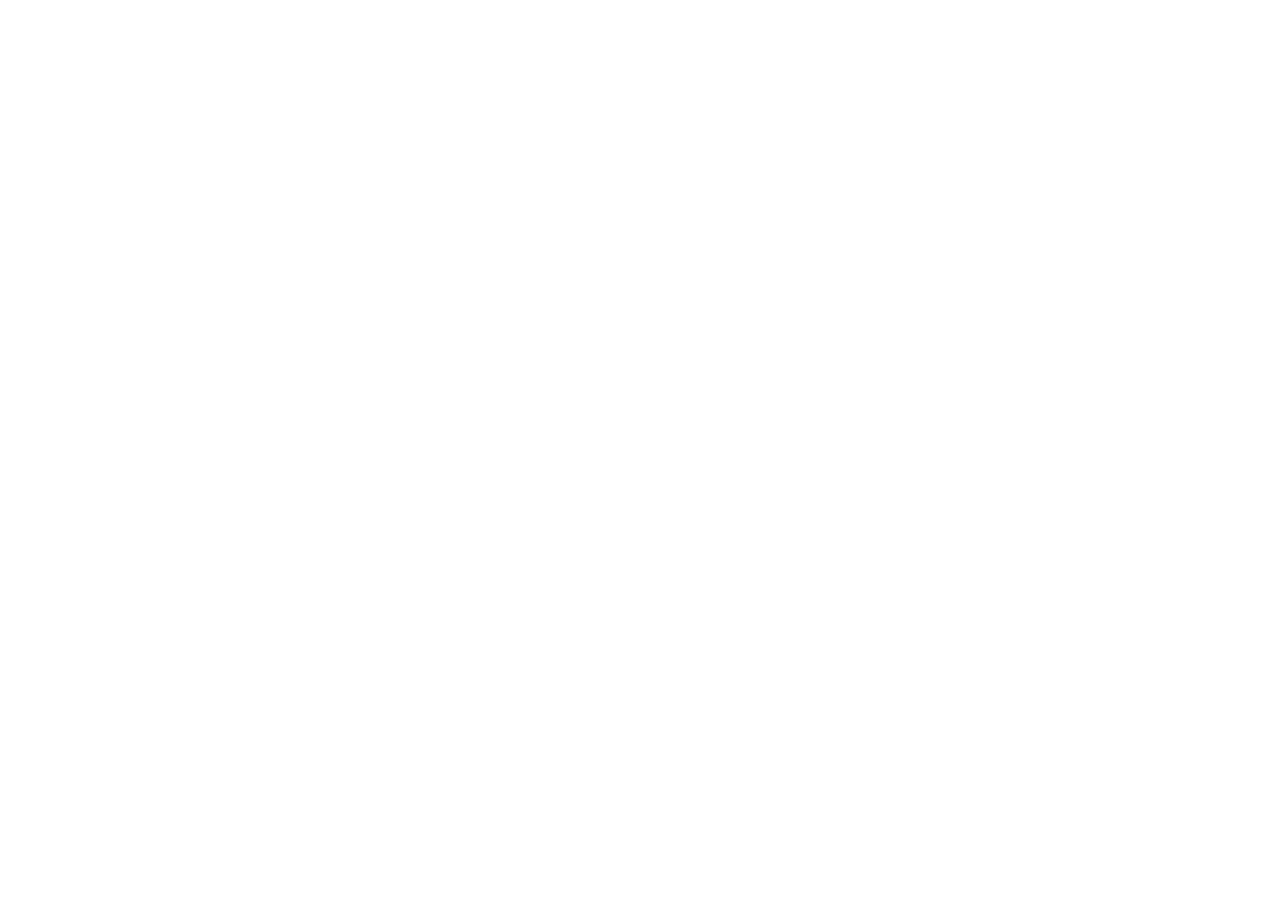
==== index.html @ 0ae37cca "Added a Photo folder" ====
<!DOCTYPE html>
<html lang="en">
<head>
    <meta charset="UTF-8">
    <meta http-equiv="X-UA-Compatible" content="IE=edge">
    <meta name="viewport" content="width=device-width, initial-scale=1.0">
    <link rel="stylesheet" href="./index.css">
    <title>Chuchu basta title</title>
</head>
<body>
    
</body>
</html>
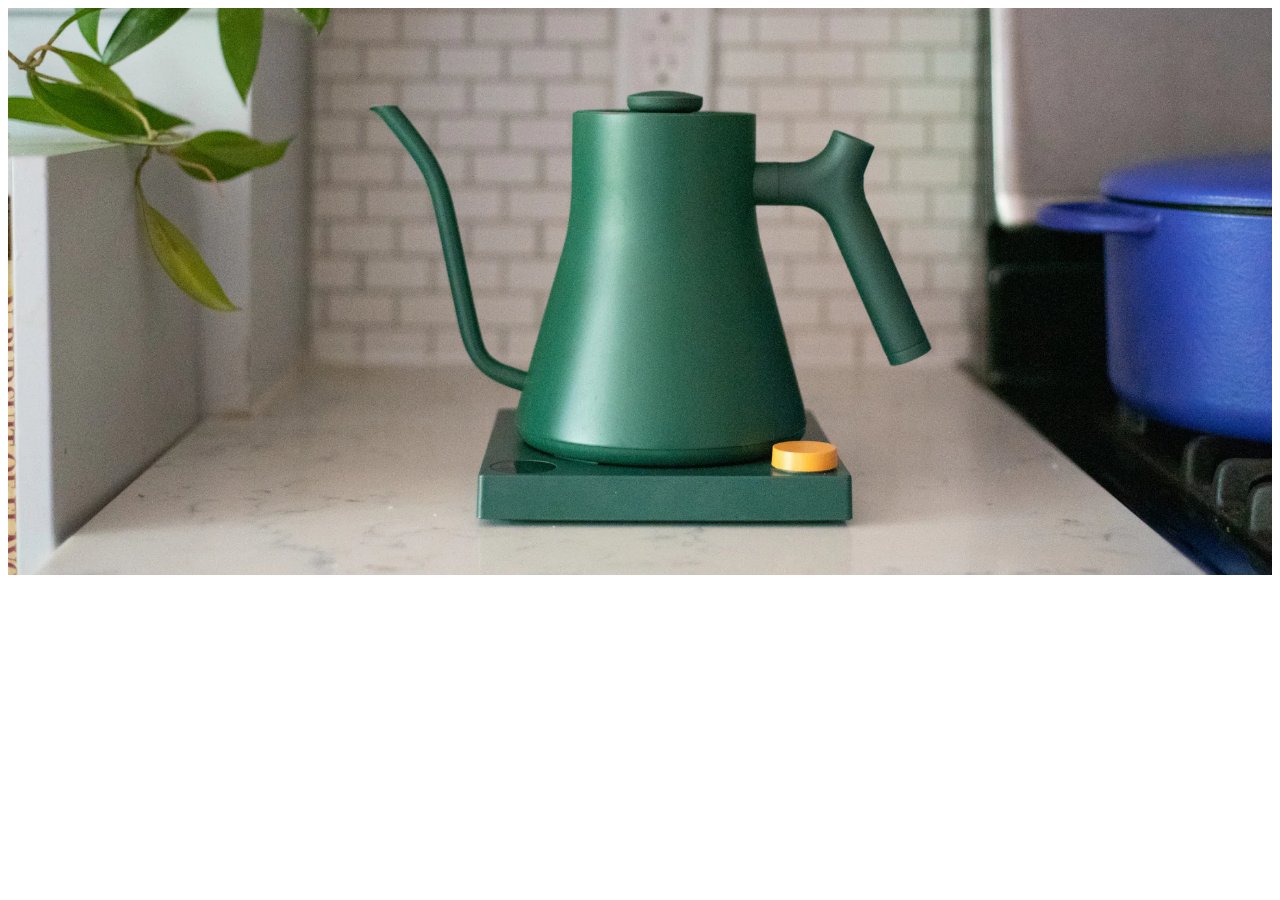
==== commit 2493191c: "Added a photo folder" ====
--- a/index.html
+++ b/index.html
@@ -8,6 +8,6 @@
     <title>Chuchu basta title</title>
 </head>
 <body>
-    
+    <img src="./Photo/sprinkler.webp" alt="A photo of a sprinkler">
 </body>
 </html>--- a/index.css
+++ b/index.css
@@ -0,0 +1,6 @@
+/* background */
+img {
+    width: 100%;
+    height: auto;
+    
+}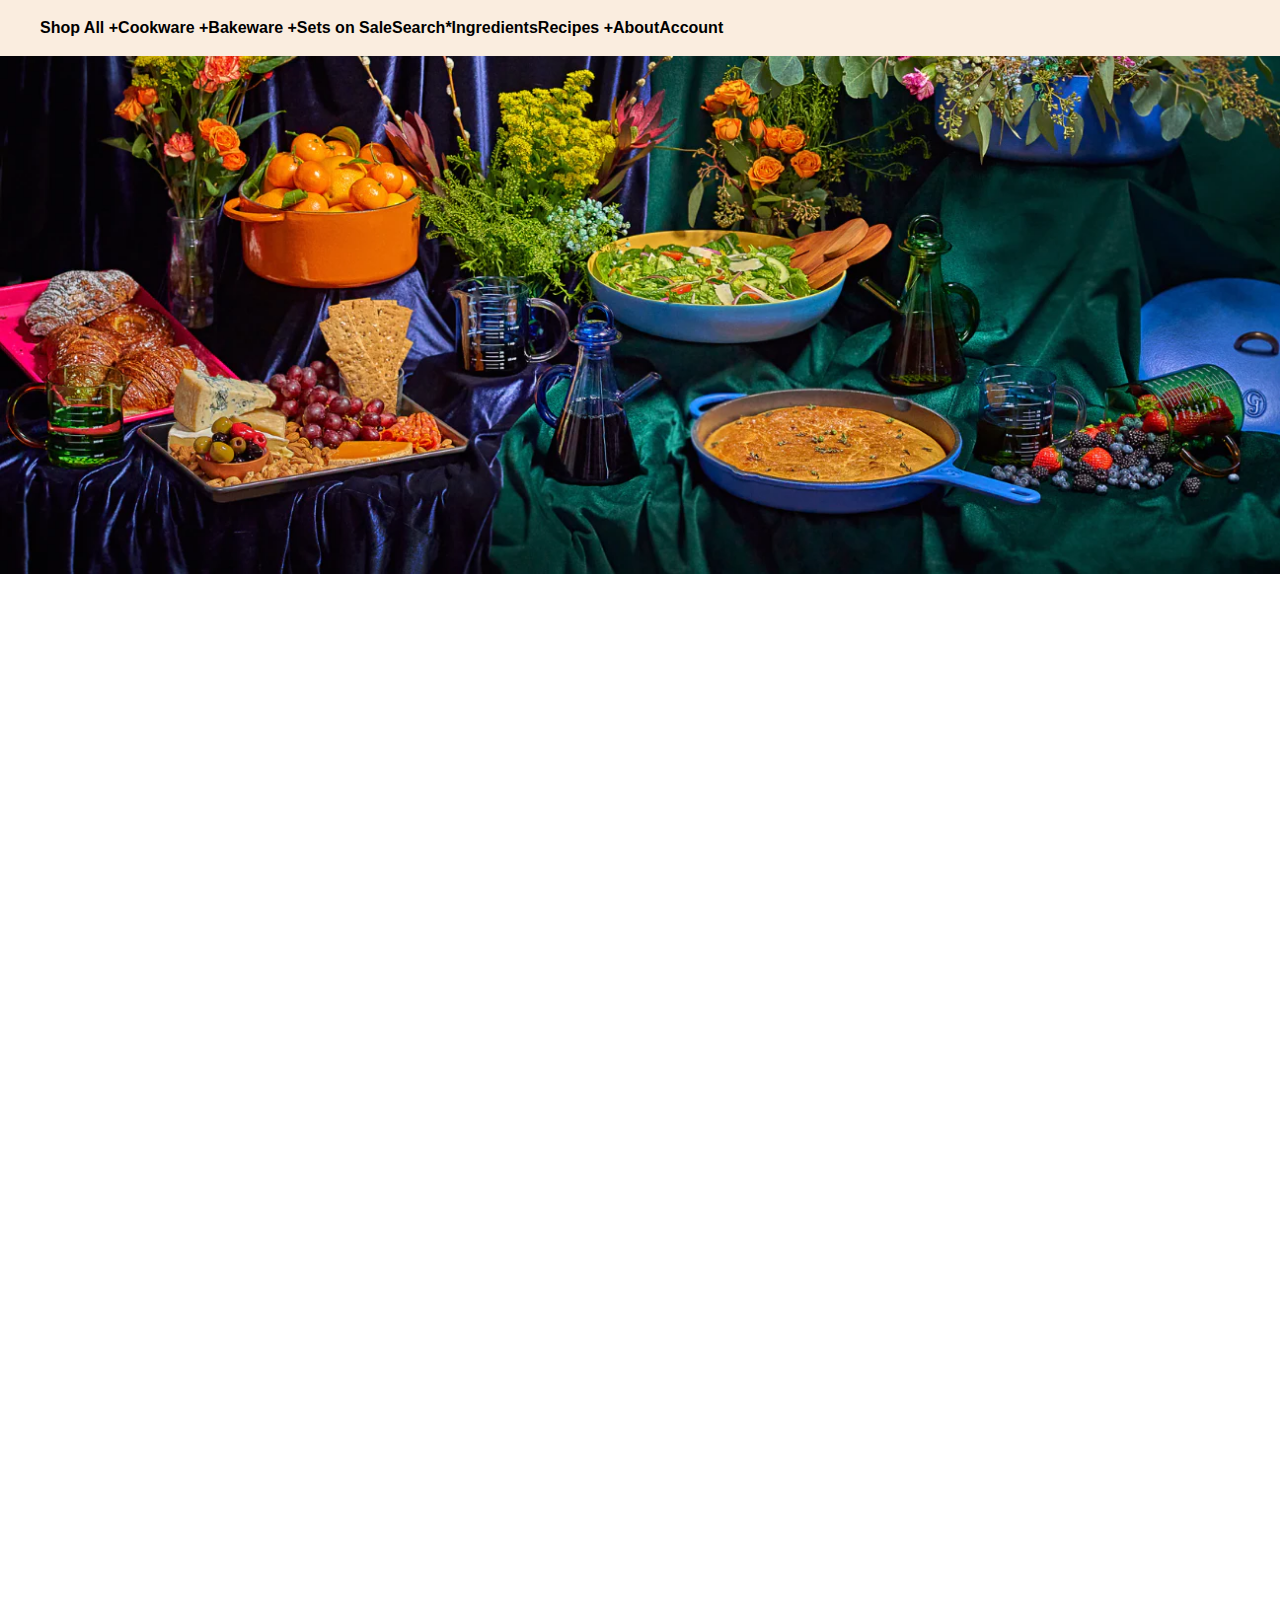
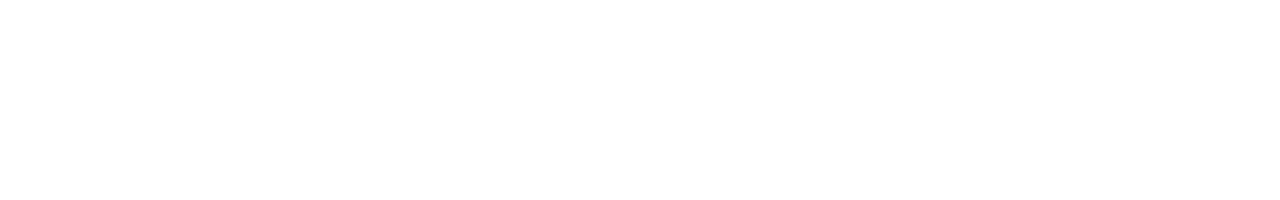
==== commit 294ccff9: "background setup" ====
--- a/index.html
+++ b/index.html
@@ -1,13 +1,29 @@
 <!DOCTYPE html>
 <html lang="en">
+
 <head>
     <meta charset="UTF-8">
     <meta http-equiv="X-UA-Compatible" content="IE=edge">
     <meta name="viewport" content="width=device-width, initial-scale=1.0">
-    <link rel="stylesheet" href="./index.css">
+    <link rel="stylesheet" href="./css/normalize.css">
+    <link rel="stylesheet" href="./css/index.css">
     <title>Chuchu basta title</title>
 </head>
+
 <body>
-    <img src="./Photo/sprinkler.webp" alt="A photo of a sprinkler">
+    <nav class="navBar">
+        <ul>
+            <li class="left-nav-bar">Shop All +</li>
+            <li class="left-nav-bar">Cookware +</li>
+            <li class="left-nav-bar">Bakeware +</li>
+            <li class="left-nav-bar">Sets on Sale</li>
+            <li class="right-nav-bar">Search*</li>
+            <li class="right-nav-bar">Ingredients</li>
+            <li class="right-nav-bar">Recipes +</li>
+            <li class="right-nav-bar">About</li>
+            <li class="right-nav-bar">Account</li>
+        </ul>
+    </nav>
 </body>
+
 </html>--- a/css/index.css
+++ b/css/index.css
@@ -0,0 +1,42 @@
+/* General */
+body {
+    height: 200vh;
+}
+
+img {
+    object-fit: none;
+}
+
+/* Color Patte */
+
+/* navBar */
+.navBar {
+    background: #faeddf;
+}
+
+ul {
+    list-style-type: none;
+    margin: 0;
+    width: max-content;
+    height: 56px;
+    display: flex;
+    align-items: center;
+    justify-content: center;
+}
+
+.left-nav-bar,
+.right-nav-bar {
+    font-family: Helvetica, Arial, sans-serif;
+    font-weight: bold;
+}
+
+.left-nav-bar {}
+
+.right-nav-bar {}
+
+/* background */
+body {
+    background-image: url("../Photo/fruits-bg.webp");
+    background-size: 100vw auto;
+    background-repeat: no-repeat;
+}